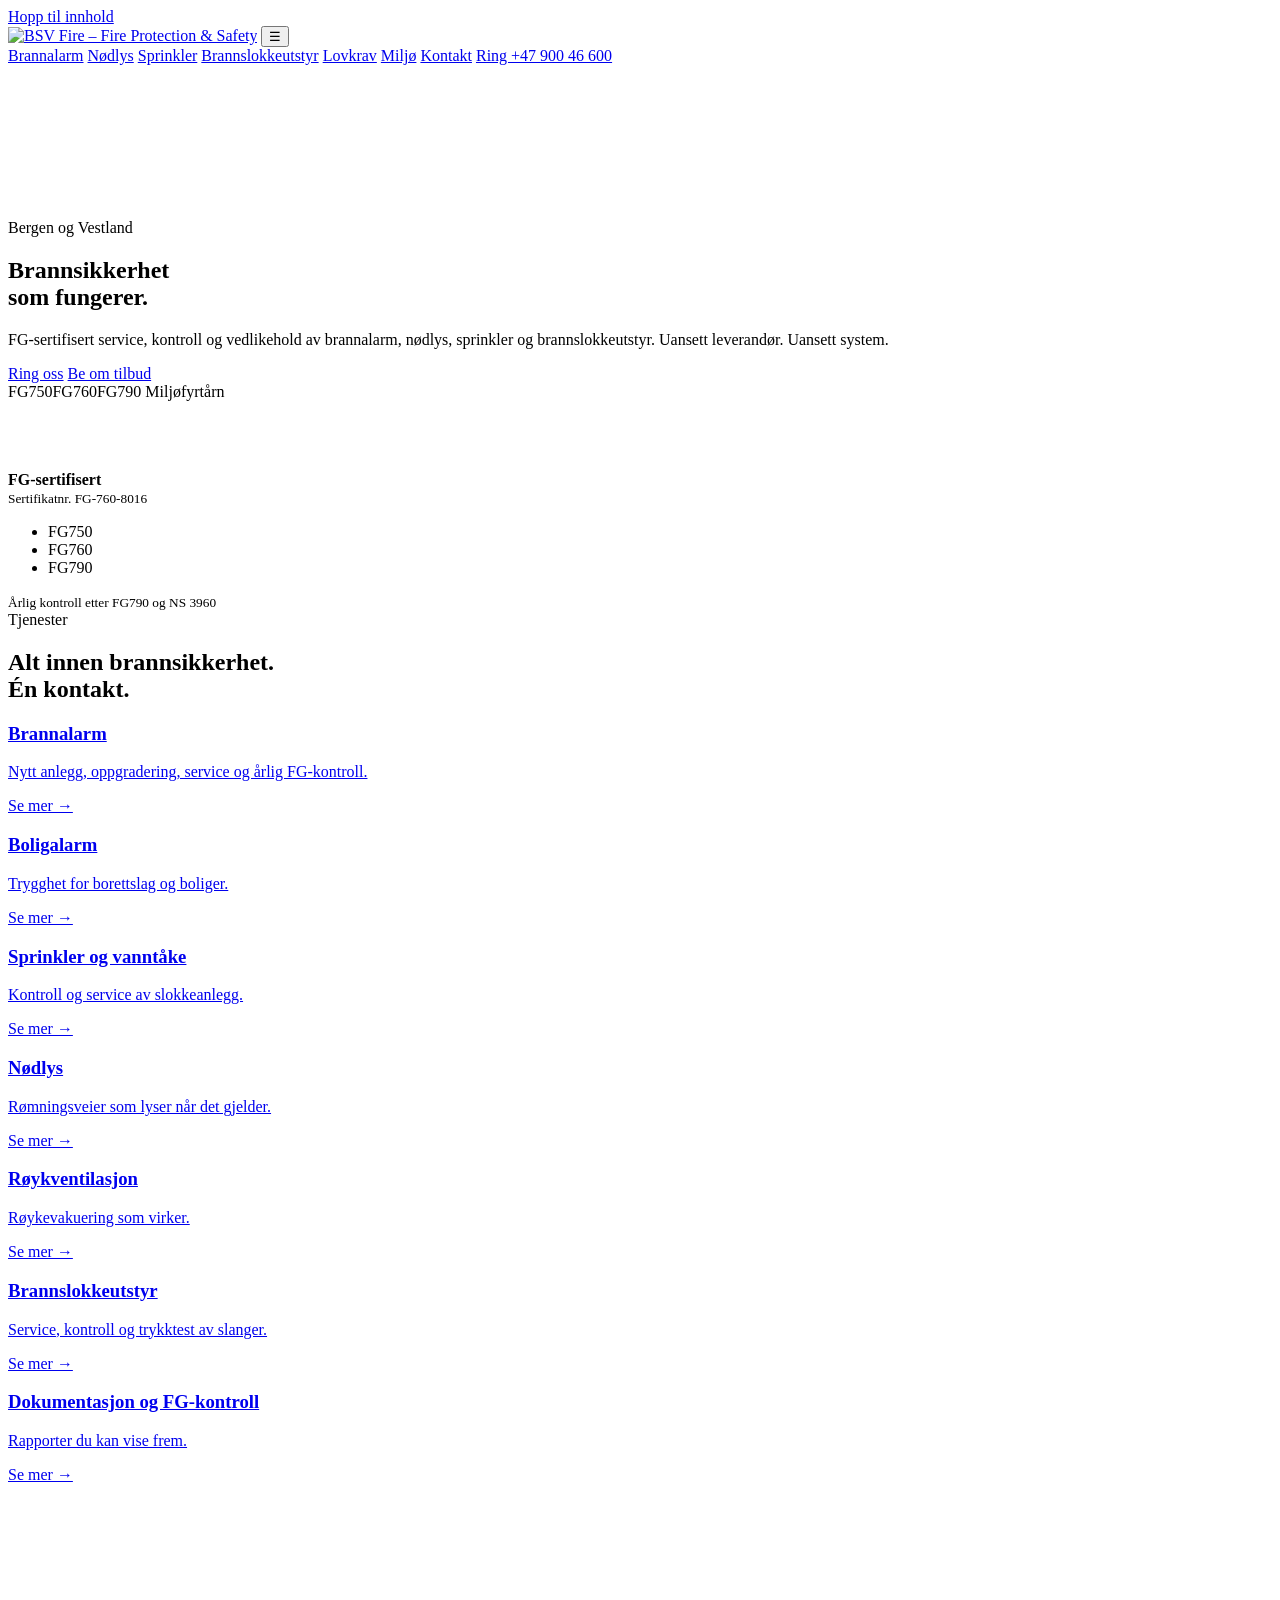
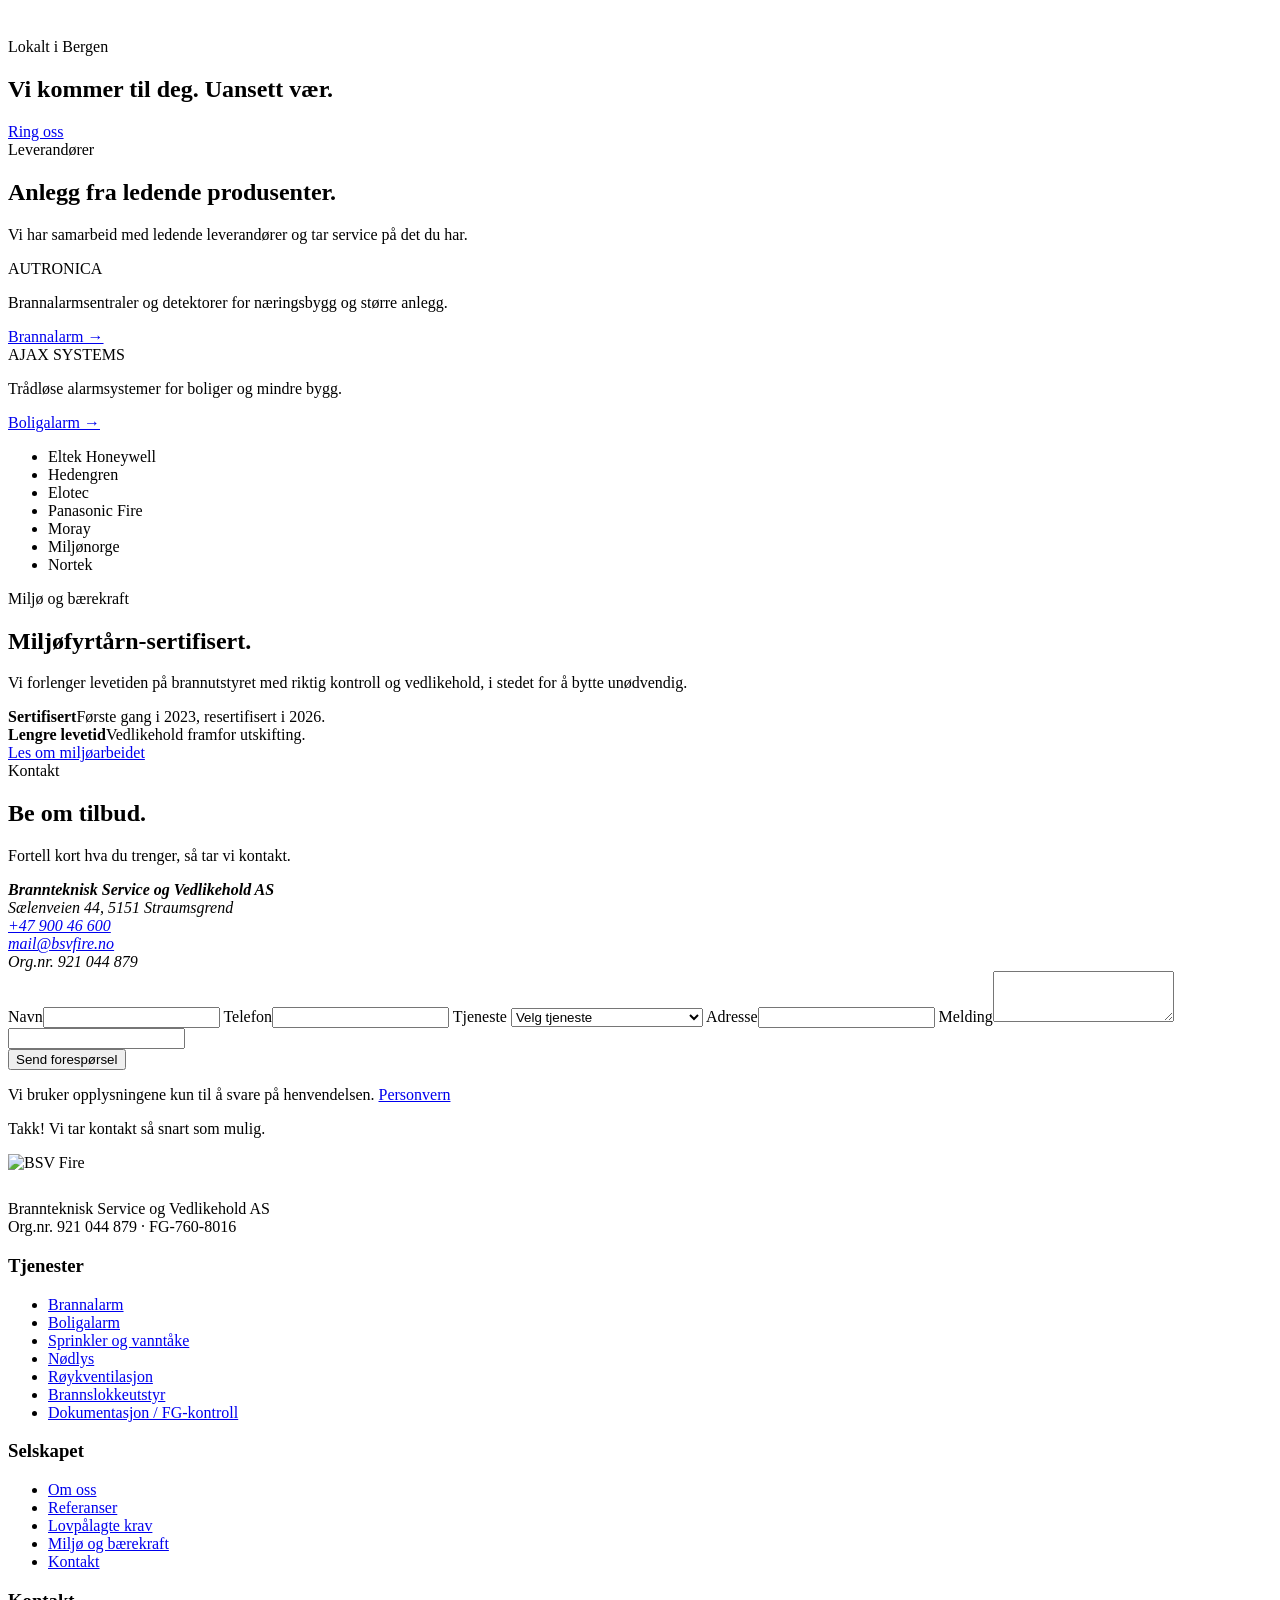
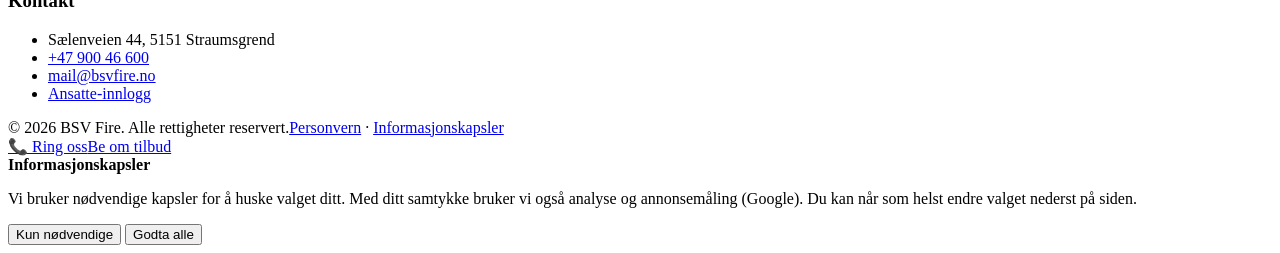
==== site/index.html @ 42c92302 "Legg inn ny nettside: forside, delt stil, skjema, samtykke og logo Co-Authored-By: Claude Sonnet 5.5" ====
<!doctype html>
<html lang="nb">
<head>
<meta charset="utf-8">
<meta name="viewport" content="width=device-width,initial-scale=1">
<title>Brannalarm, nødlys og FG-kontroll i Bergen og Vestland | BSV Fire</title>
<meta name="description" content="FG-sertifisert brannteknisk service i Bergen og Vestland: brannalarm, sprinkler, nødlys, røykventilasjon og brannslokkeutstyr. Miljøfyrtårn-sertifisert. Ring +47 900 46 600.">
<link rel="canonical" href="https://www.bsvfire.no/">
<meta name="theme-color" content="#0d1114">
<meta property="og:type" content="website">
<meta property="og:locale" content="nb_NO">
<meta property="og:site_name" content="BSV Fire">
<meta property="og:title" content="BSV Fire – brannsikkerhet i Bergen og Vestland">
<meta property="og:description" content="FG-sertifisert service og kontroll av brannalarm, nødlys, sprinkler og brannslokkeutstyr.">
<meta property="og:url" content="https://www.bsvfire.no/">
<meta property="og:image" content="https://www.bsvfire.no/assets/img/og-bsv-fire.jpg">
<meta property="og:image:width" content="1200"><meta property="og:image:height" content="630">
<meta name="twitter:card" content="summary_large_image">
<link rel="icon" href="/assets/img/favicon-32.png" sizes="32x32">
<link rel="apple-touch-icon" href="/assets/img/apple-touch-icon.png">
<link rel="stylesheet" href="/assets/css/style.css">
<script type="application/ld+json">
{"@context":"https://schema.org","@type":"LocalBusiness","@id":"https://www.bsvfire.no/#org",
"name":"Brannteknisk Service og Vedlikehold AS","alternateName":"BSV Fire",
"url":"https://www.bsvfire.no/","logo":"https://www.bsvfire.no/assets/img/logo.png",
"image":"https://www.bsvfire.no/assets/img/og-bsv-fire.jpg",
"telephone":"+47 900 46 600","email":"mail@bsvfire.no","foundingDate":"2018","vatID":"NO921044879",
"description":"FG-sertifisert brannteknisk service og vedlikehold i Bergen og Vestland.",
"address":{"@type":"PostalAddress","streetAddress":"Sælenveien 44","postalCode":"5151","addressLocality":"Straumsgrend","addressCountry":"NO"},
"areaServed":[{"@type":"City","name":"Bergen"},{"@type":"AdministrativeArea","name":"Vestland"}],
"hasCredential":[{"@type":"EducationalOccupationalCredential","name":"FG750"},{"@type":"EducationalOccupationalCredential","name":"FG760"},{"@type":"EducationalOccupationalCredential","name":"FG790"}]}
</script>
</head>
<body>
<a class="skip" href="#innhold">Hopp til innhold</a>

<header class="site-header">
  <div class="wrap">
    <a class="logo" href="/" aria-label="BSV Fire – forside"><img src="/assets/img/logo-hvit.png" alt="BSV Fire – Fire Protection &amp; Safety" width="114" height="46"></a>
    <button class="menu-btn" aria-label="Meny" aria-expanded="false">☰</button>
    <nav class="nav" aria-label="Hovedmeny">
      <a href="/brannalarm/">Brannalarm</a>
      <a href="/nodlys/">Nødlys</a>
      <a href="/sprinkler-vanntaake/">Sprinkler</a>
      <a href="/brannslokkeutstyr/">Brannslokkeutstyr</a>
      <a href="/lovpalagte-krav/">Lovkrav</a>
      <a href="/miljo-og-barekraft/">Miljø</a>
      <a href="/kontakt/">Kontakt</a>
      <a class="btn btn-primary" href="tel:+4790046600">Ring +47 900 46 600</a>
    </nav>
  </div>
</header>

<main id="innhold">

<!-- HERO -->
<section class="hero" style="padding-bottom:70px">
  <div class="hero-media" aria-hidden="true">
    <!-- Legg hero-filmen i /assets/video/. Se HIGGSFIELD-PROMPTER.md -->
    <video data-autoplay autoplay muted loop playsinline preload="metadata" poster="/assets/img/hero-poster.jpg">
      <source src="/assets/video/hero.mp4" type="video/mp4">
    </video>
  </div>
  <div class="wrap">
    <span class="eyebrow">Bergen og Vestland</span>
    <h1>Brannsikkerhet<br><span>som fungerer.</span></h1>
    <p>FG-sertifisert service, kontroll og vedlikehold av brannalarm, nødlys, sprinkler og brannslokkeutstyr. Uansett leverandør. Uansett system.</p>
    <div class="btn-row">
      <a class="btn btn-primary" href="tel:+4790046600">Ring oss</a>
      <a class="btn btn-ghost" href="#tilbud">Be om tilbud</a>
    </div>
    <div class="hero-badges">
      <span class="badge">FG750</span><span class="badge">FG760</span><span class="badge">FG790</span>
      <span class="badge green">Miljøfyrtårn</span>
    </div>
  </div>
</section>

<!-- FG -->
<div class="cert">
  <div class="wrap">
    <div><strong>FG-sertifisert</strong><br><small>Sertifikatnr. FG-760-8016</small></div>
    <ul><li>FG750</li><li>FG760</li><li>FG790</li></ul>
    <small>Årlig kontroll etter FG790 og NS 3960</small>
  </div>
</div>

<!-- TJENESTER -->
<section id="tjenester">
  <div class="wrap">
    <span class="eyebrow">Tjenester</span>
    <h2 class="reveal">Alt innen brannsikkerhet.<br>Én kontakt.</h2>
    <div class="tiles">
      <a class="tile wide reveal" href="/brannalarm/">
        <img src="/assets/img/tjeneste-brannalarm.jpg" alt="Servicetekniker kontrollerer brannalarmsentral i et næringsbygg i Bergen" loading="lazy" onerror="this.remove()">
        <div><h3>Brannalarm</h3><p>Nytt anlegg, oppgradering, service og årlig FG-kontroll.</p><span class="more">Se mer →</span></div>
      </a>
      <a class="tile reveal" href="/boligalarm/">
        <img src="/assets/img/tjeneste-boligalarm.jpg" alt="Trådløs boligalarm montert i en bolig i Bergen" loading="lazy" onerror="this.remove()">
        <div><h3>Boligalarm</h3><p>Trygghet for borettslag og boliger.</p><span class="more">Se mer →</span></div>
      </a>
      <a class="tile reveal" href="/sprinkler-vanntaake/">
        <img src="/assets/img/tjeneste-sprinkler.jpg" alt="Sprinklerhoder i taket i et moderne bygg" loading="lazy" onerror="this.remove()">
        <div><h3>Sprinkler og vanntåke</h3><p>Kontroll og service av slokkeanlegg.</p><span class="more">Se mer →</span></div>
      </a>
      <a class="tile reveal" href="/nodlys/">
        <img src="/assets/img/tjeneste-nodlys.jpg" alt="Nødlys lyser opp en rømningsvei" loading="lazy" onerror="this.remove()">
        <div><h3>Nødlys</h3><p>Rømningsveier som lyser når det gjelder.</p><span class="more">Se mer →</span></div>
      </a>
      <a class="tile reveal" href="/roykventilasjon/">
        <img src="/assets/img/tjeneste-roykventilasjon.jpg" alt="Røykventilasjon i trapperom i et moderne bygg" loading="lazy" onerror="this.remove()">
        <div><h3>Røykventilasjon</h3><p>Røykevakuering som virker.</p><span class="more">Se mer →</span></div>
      </a>
      <a class="tile reveal" href="/brannslokkeutstyr/">
        <img src="/assets/img/tjeneste-brannslokkeutstyr.jpg" alt="Kontroll av brannslokkeutstyr og brannslanger" loading="lazy" onerror="this.remove()">
        <div><h3>Brannslokkeutstyr</h3><p>Service, kontroll og trykktest av slanger.</p><span class="more">Se mer →</span></div>
      </a>
      <a class="tile reveal" href="/dokumentasjon-fg-kontroll/">
        <img src="/assets/img/tjeneste-dokumentasjon.jpg" alt="Tekniker fyller ut kontrollrapport i et bygg" loading="lazy" onerror="this.remove()">
        <div><h3>Dokumentasjon og FG-kontroll</h3><p>Rapporter du kan vise frem.</p><span class="more">Se mer →</span></div>
      </a>
    </div>
  </div>
</section>

<!-- FILM -->
<section class="film" aria-label="Film: servicebil i Bergen">
  <video data-autoplay muted loop playsinline preload="none" poster="/assets/img/film-servicebil-poster.jpg" aria-hidden="true">
    <source src="/assets/video/servicebil-bergen.mp4" type="video/mp4">
  </video>
  <div class="wrap">
    <span class="eyebrow">Lokalt i Bergen</span>
    <h2>Vi kommer til deg. Uansett vær.</h2>
    <a class="btn btn-primary" href="tel:+4790046600">Ring oss</a>
  </div>
</section>

<!-- LEVERANDØRER -->
<section class="dark" id="leverandorer">
  <div class="wrap">
    <span class="eyebrow">Leverandører</span>
    <h2>Anlegg fra ledende produsenter.</h2>
    <p class="lead">Vi har samarbeid med ledende leverandører og tar service på det du har.</p>
    <div class="partners">
      <article class="partner reveal">
        <div class="mark"><!-- <img src="/assets/img/leverandor-autronica.svg" alt="Autronica"> --><span>AUTRONICA</span></div>
        <p>Brannalarmsentraler og detektorer for næringsbygg og større anlegg.</p>
        <a href="/brannalarm/">Brannalarm →</a>
      </article>
      <article class="partner reveal">
        <div class="mark"><!-- <img src="/assets/img/leverandor-ajax.svg" alt="Ajax Systems"> --><span>AJAX SYSTEMS</span></div>
        <p>Trådløse alarmsystemer for boliger og mindre bygg.</p>
        <a href="/boligalarm/">Boligalarm →</a>
      </article>
    </div>
    <ul class="partner-list" aria-label="Flere leverandører">
      <li>Eltek Honeywell</li><li>Hedengren</li><li>Elotec</li><li>Panasonic Fire</li><li>Moray</li><li>Miljønorge</li><li>Nortek</li>
    </ul>
  </div>
</section>

<!-- MILJØ -->
<section class="green-sec" id="miljo">
  <div class="wrap split">
    <div>
      <span class="eyebrow" style="color:var(--green)">Miljø og bærekraft</span>
      <h2>Miljøfyrtårn-sertifisert.</h2>
      <p class="lead">Vi forlenger levetiden på brannutstyret med riktig kontroll og vedlikehold, i stedet for å bytte unødvendig.</p>
      <div class="facts">
        <div class="fact"><b>Sertifisert</b>Første gang i 2023, resertifisert i 2026.</div>
        <div class="fact"><b>Lengre levetid</b>Vedlikehold framfor utskifting.</div>
      </div>
      <div class="btn-row"><a class="btn btn-dark" href="/miljo-og-barekraft/">Les om miljøarbeidet</a></div>
    </div>
    <div class="media">
      <img src="/assets/img/miljo-elbil.jpg" alt="Elektrisk servicebil med fjell og natur ved Bergen i bakgrunnen" loading="lazy" onerror="this.remove()">
    </div>
  </div>
</section>

<!-- KONTAKT / TILBUD -->
<section class="contact" id="tilbud">
  <div class="wrap contact-grid">
    <div>
      <span class="eyebrow">Kontakt</span>
      <h2>Be om tilbud.</h2>
      <p class="lead">Fortell kort hva du trenger, så tar vi kontakt.</p>
      <address>
        <strong>Brannteknisk Service og Vedlikehold AS</strong><br>
        Sælenveien 44, 5151 Straumsgrend<br>
        <a href="tel:+4790046600">+47 900 46 600</a><br>
        <a href="mailto:mail@bsvfire.no">mail@bsvfire.no</a><br>
        Org.nr. 921 044 879
      </address>
    </div>
    <form class="quote" novalidate>
      <label>Navn<input name="navn" required autocomplete="name"></label>
      <label>Telefon<input name="telefon" type="tel" required autocomplete="tel"></label>
      <label>Tjeneste
        <select name="tjeneste" required>
          <option value="">Velg tjeneste</option>
          <option>Brannalarm</option><option>Boligalarm</option><option>Sprinkler og vanntåke</option>
          <option>Nødlys</option><option>Røykventilasjon</option><option>Brannslokkeutstyr</option>
          <option>Dokumentasjon / FG-kontroll</option><option>Annet</option>
        </select>
      </label>
      <label>Adresse<input name="adresse" autocomplete="street-address"></label>
      <label>Melding<textarea name="melding" rows="3"></textarea></label>
      <div class="hp" aria-hidden="true"><input name="website" tabindex="-1" autocomplete="off"></div>
      <button class="btn btn-primary" type="submit">Send forespørsel</button>
      <p class="form-note">Vi bruker opplysningene kun til å svare på henvendelsen. <a href="/personvern/">Personvern</a></p>
      <p class="form-ok" role="status">Takk! Vi tar kontakt så snart som mulig.</p>
    </form>
  </div>
</section>
</main>

<footer>
  <div class="wrap">
    <div class="foot">
      <div><img src="/assets/img/logo-hvit.png" alt="BSV Fire" width="114" height="46" style="height:46px;width:auto;margin-bottom:12px"><p>Brannteknisk Service og Vedlikehold AS<br>Org.nr. 921 044 879 · FG-760-8016</p></div>
      <div><h3>Tjenester</h3><ul>
        <li><a href="/brannalarm/">Brannalarm</a></li><li><a href="/boligalarm/">Boligalarm</a></li><li><a href="/sprinkler-vanntaake/">Sprinkler og vanntåke</a></li>
        <li><a href="/nodlys/">Nødlys</a></li><li><a href="/roykventilasjon/">Røykventilasjon</a></li><li><a href="/brannslokkeutstyr/">Brannslokkeutstyr</a></li><li><a href="/dokumentasjon-fg-kontroll/">Dokumentasjon / FG-kontroll</a></li></ul></div>
      <div><h3>Selskapet</h3><ul>
        <li><a href="/om-oss/">Om oss</a></li><li><a href="/referanser/">Referanser</a></li><li><a href="/lovpalagte-krav/">Lovpålagte krav</a></li><li><a href="/miljo-og-barekraft/">Miljø og bærekraft</a></li><li><a href="/kontakt/">Kontakt</a></li></ul></div>
      <div><h3>Kontakt</h3><ul>
        <li>Sælenveien 44, 5151 Straumsgrend</li><li><a href="tel:+4790046600">+47 900 46 600</a></li><li><a href="mailto:mail@bsvfire.no">mail@bsvfire.no</a></li>
        <li><a href="https://app.firectrl.io/" rel="noopener">Ansatte-innlogg</a></li></ul></div>
    </div>
    <div class="legal"><span>© 2026 BSV Fire. Alle rettigheter reservert.</span><span><a href="/personvern/">Personvern</a> · <a href="#" data-cookie-settings>Informasjonskapsler</a></span></div>
  </div>
</footer>

<div class="callbar"><a class="call" href="tel:+4790046600">📞 Ring oss</a><a class="quote-btn" href="#tilbud">Be om tilbud</a></div>

<div class="cookie" id="cookie" role="dialog" aria-label="Informasjonskapsler">
  <strong>Informasjonskapsler</strong>
  <p>Vi bruker nødvendige kapsler for å huske valget ditt. Med ditt samtykke bruker vi også analyse og annonsemåling (Google). Du kan når som helst endre valget nederst på siden.</p>
  <button class="btn btn-outline" data-consent="necessary">Kun nødvendige</button>
  <button class="btn btn-primary" data-consent="all">Godta alle</button>
</div>

<script src="/assets/js/main.js" defer></script>
</body>
</html>
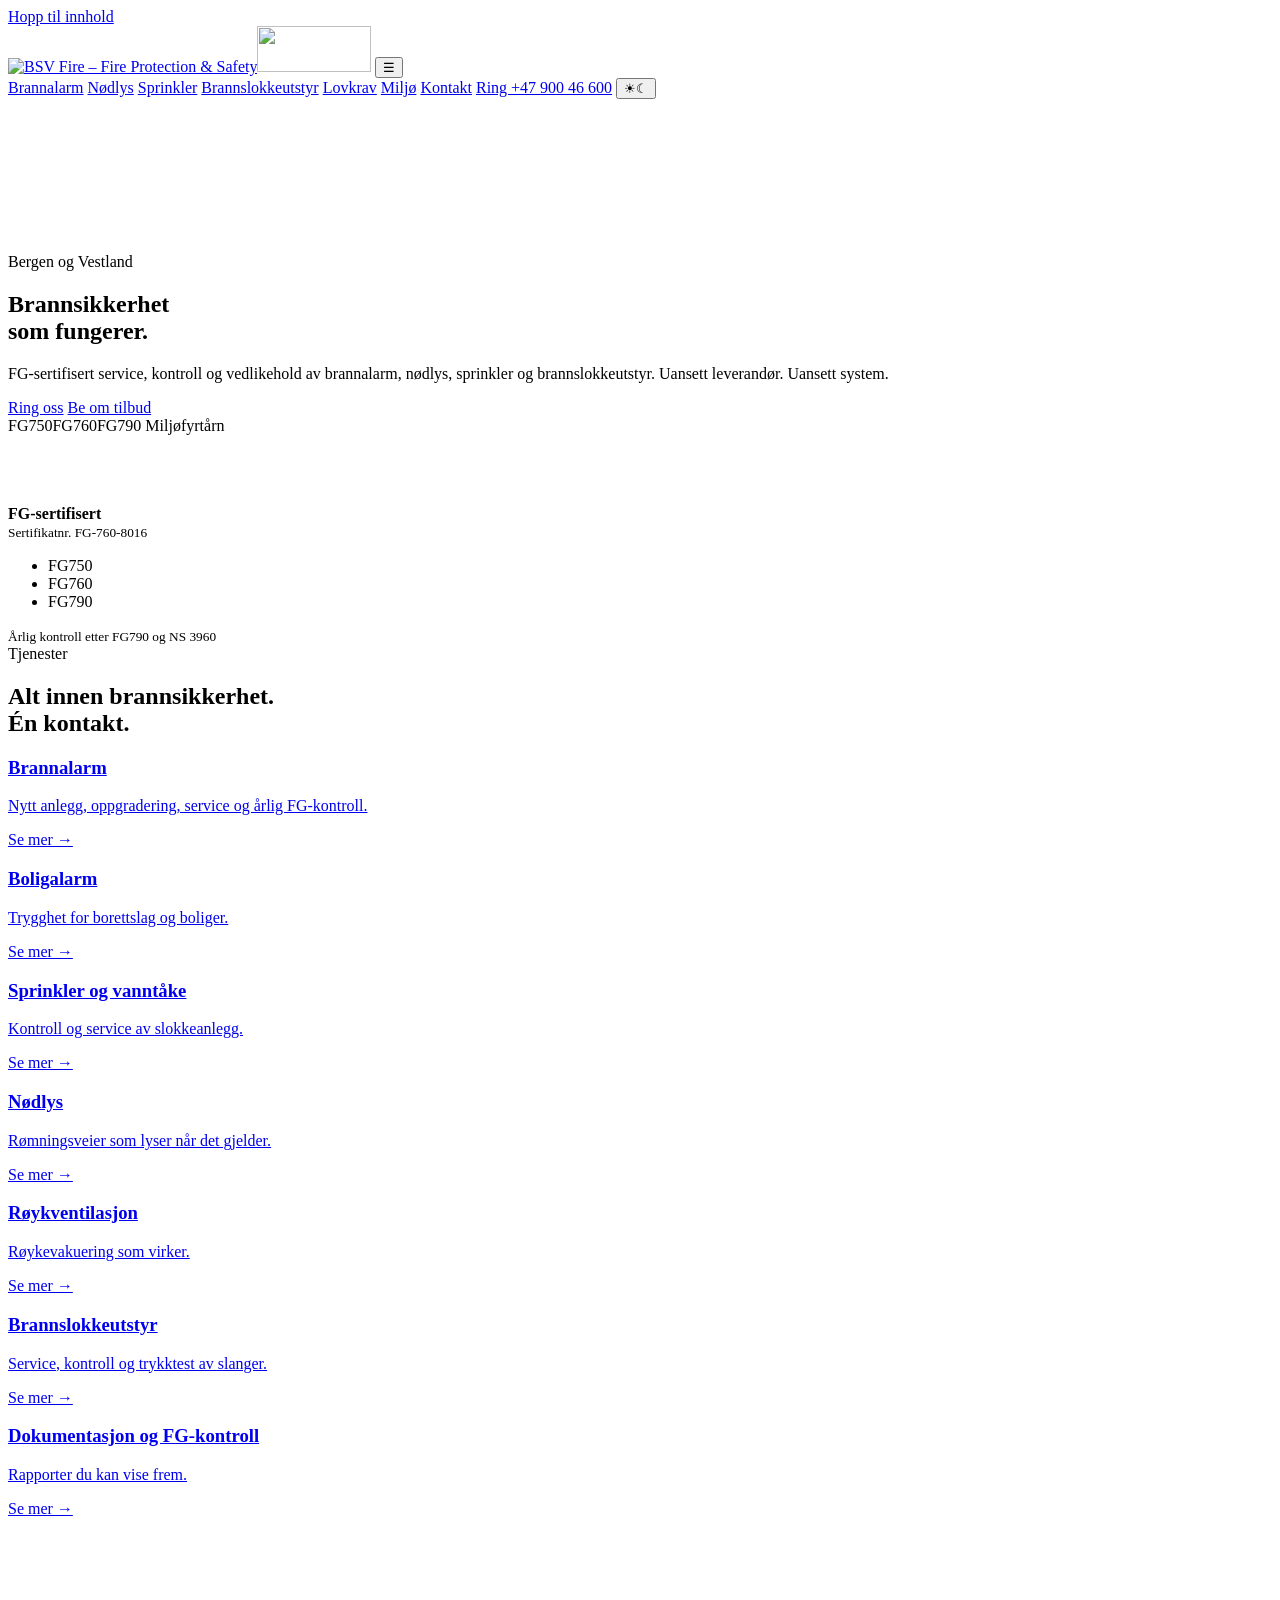
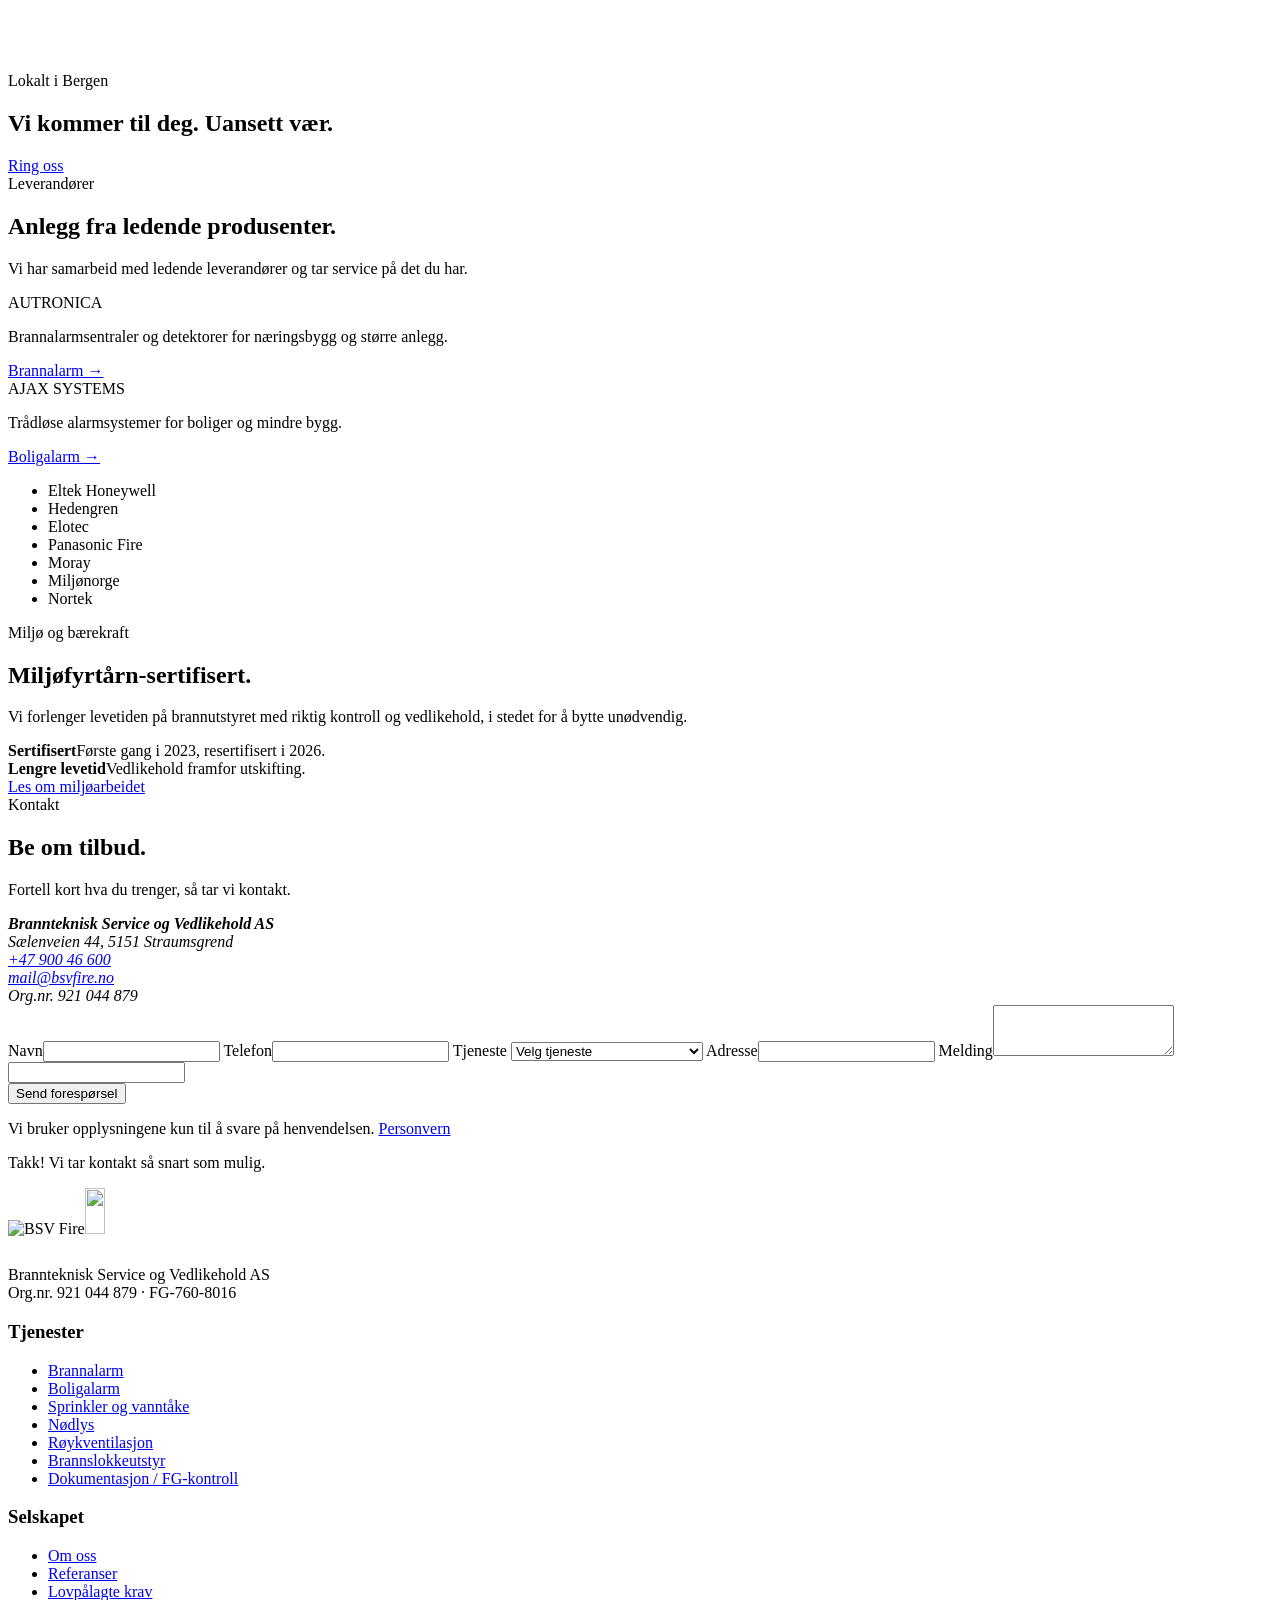
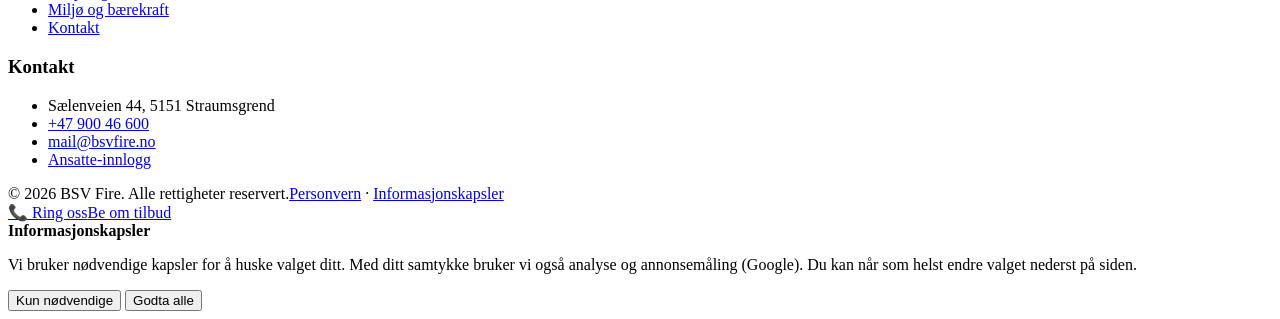
==== commit 4be3ed8c: "Legg til lys/mørk modus med bryter og rett opp flisrutenett Co-Authored-By: Claude Sonnet 5.5 <norep" ====
--- a/site/index.html
+++ b/site/index.html
@@ -18,6 +18,7 @@
 <meta name="twitter:card" content="summary_large_image">
 <link rel="icon" href="/assets/img/favicon-32.png" sizes="32x32">
 <link rel="apple-touch-icon" href="/assets/img/apple-touch-icon.png">
+<script>try{var t=localStorage.getItem("bsv_theme");if(t)document.documentElement.setAttribute("data-theme",t)}catch(e){}</script>
 <link rel="stylesheet" href="/assets/css/style.css">
 <script type="application/ld+json">
 {"@context":"https://schema.org","@type":"LocalBusiness","@id":"https://www.bsvfire.no/#org",
@@ -36,7 +37,7 @@
 
 <header class="site-header">
   <div class="wrap">
-    <a class="logo" href="/" aria-label="BSV Fire – forside"><img src="/assets/img/logo-hvit.png" alt="BSV Fire – Fire Protection &amp; Safety" width="114" height="46"></a>
+    <a class="logo" href="/" aria-label="BSV Fire – forside"><img class="on-dark" src="/assets/img/logo-hvit.png" alt="BSV Fire – Fire Protection &amp; Safety" width="114" height="46"><img class="on-light" src="/assets/img/logo.png" alt="" width="114" height="46" aria-hidden="true"></a>
     <button class="menu-btn" aria-label="Meny" aria-expanded="false">☰</button>
     <nav class="nav" aria-label="Hovedmeny">
       <a href="/brannalarm/">Brannalarm</a>
@@ -47,6 +48,7 @@
       <a href="/miljo-og-barekraft/">Miljø</a>
       <a href="/kontakt/">Kontakt</a>
       <a class="btn btn-primary" href="tel:+4790046600">Ring +47 900 46 600</a>
+      <button class="theme-btn" type="button" aria-label="Bytt mellom lys og mørk modus"><span class="sun" aria-hidden="true">☀</span><span class="moon" aria-hidden="true">☾</span></button>
     </nav>
   </div>
 </header>
@@ -218,7 +220,7 @@
 <footer>
   <div class="wrap">
     <div class="foot">
-      <div><img src="/assets/img/logo-hvit.png" alt="BSV Fire" width="114" height="46" style="height:46px;width:auto;margin-bottom:12px"><p>Brannteknisk Service og Vedlikehold AS<br>Org.nr. 921 044 879 · FG-760-8016</p></div>
+      <div><img class="on-dark" src="/assets/img/logo-hvit.png" alt="BSV Fire" width="114" height="46" style="height:46px;width:auto;margin-bottom:12px"><img class="on-light" src="/assets/img/logo.png" alt="" aria-hidden="true" width="114" height="46" style="height:46px;width:auto;margin-bottom:12px"><p>Brannteknisk Service og Vedlikehold AS<br>Org.nr. 921 044 879 · FG-760-8016</p></div>
       <div><h3>Tjenester</h3><ul>
         <li><a href="/brannalarm/">Brannalarm</a></li><li><a href="/boligalarm/">Boligalarm</a></li><li><a href="/sprinkler-vanntaake/">Sprinkler og vanntåke</a></li>
         <li><a href="/nodlys/">Nødlys</a></li><li><a href="/roykventilasjon/">Røykventilasjon</a></li><li><a href="/brannslokkeutstyr/">Brannslokkeutstyr</a></li><li><a href="/dokumentasjon-fg-kontroll/">Dokumentasjon / FG-kontroll</a></li></ul></div>
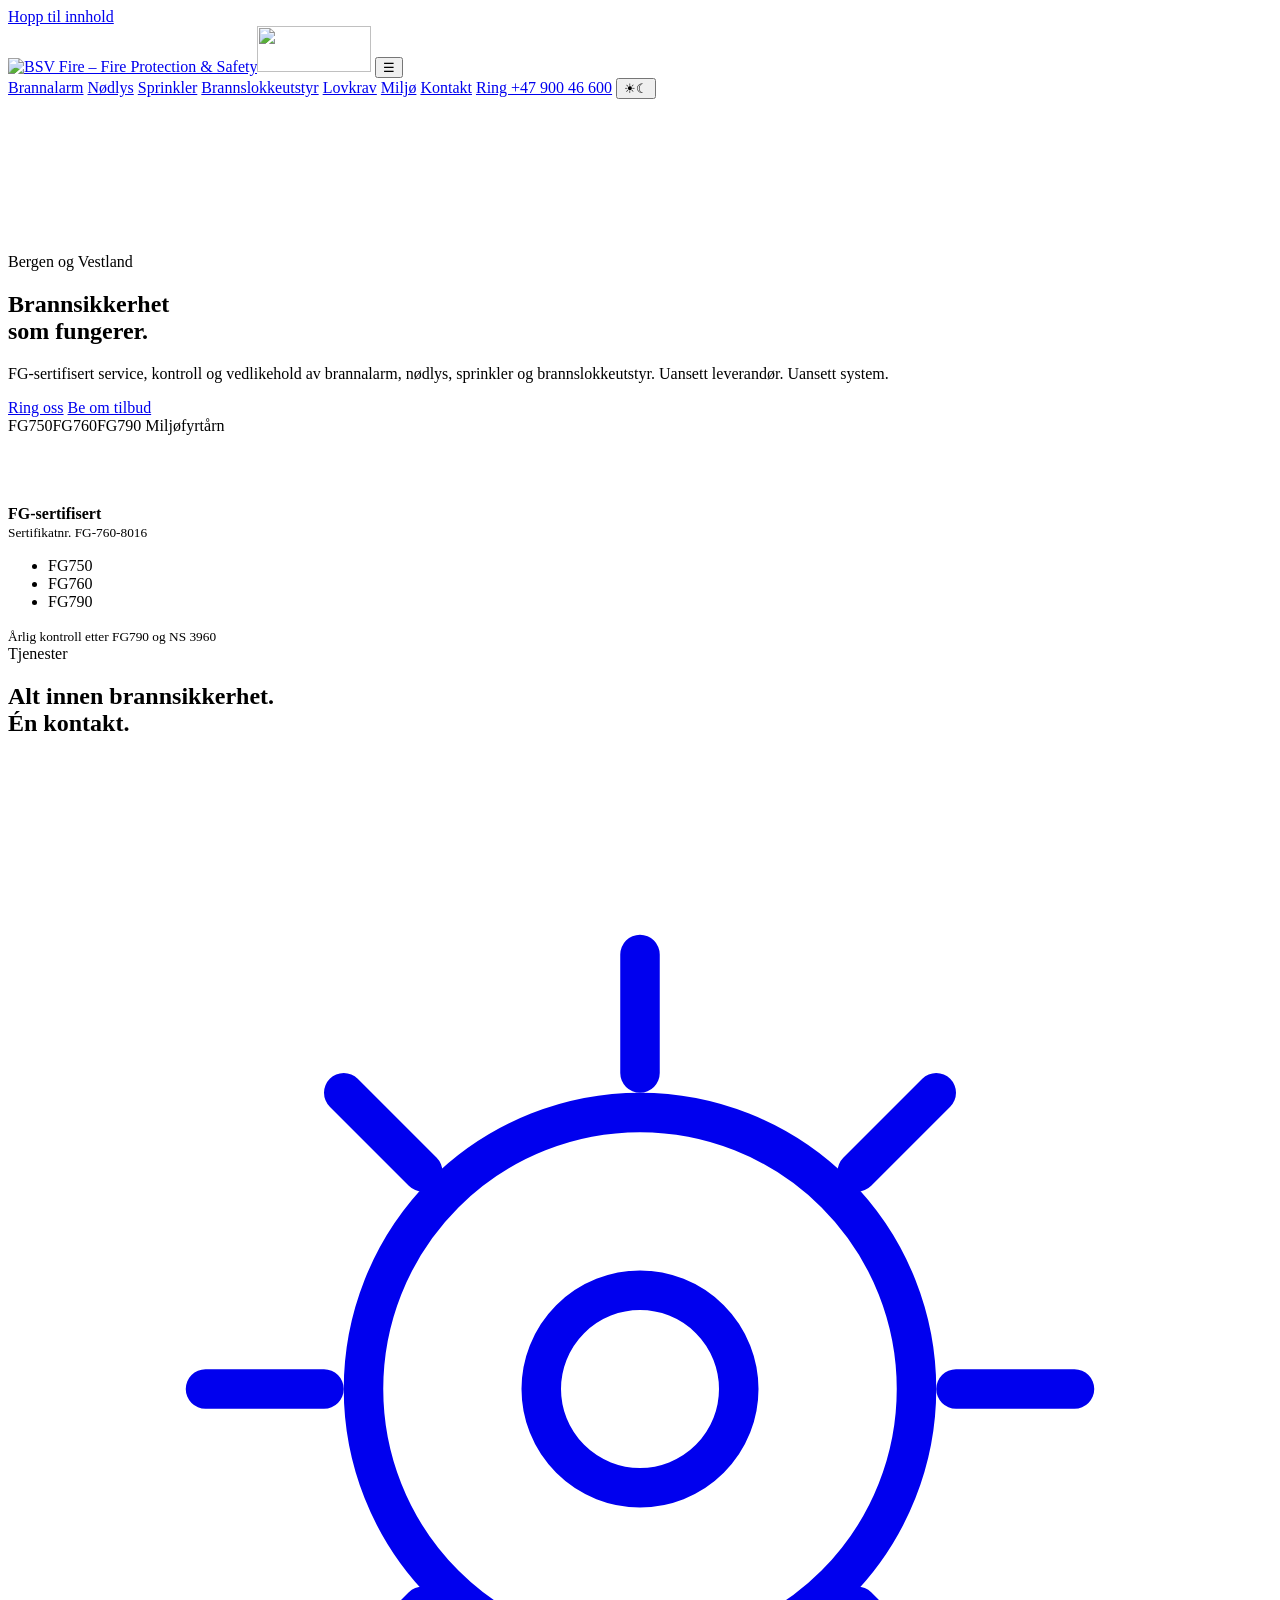
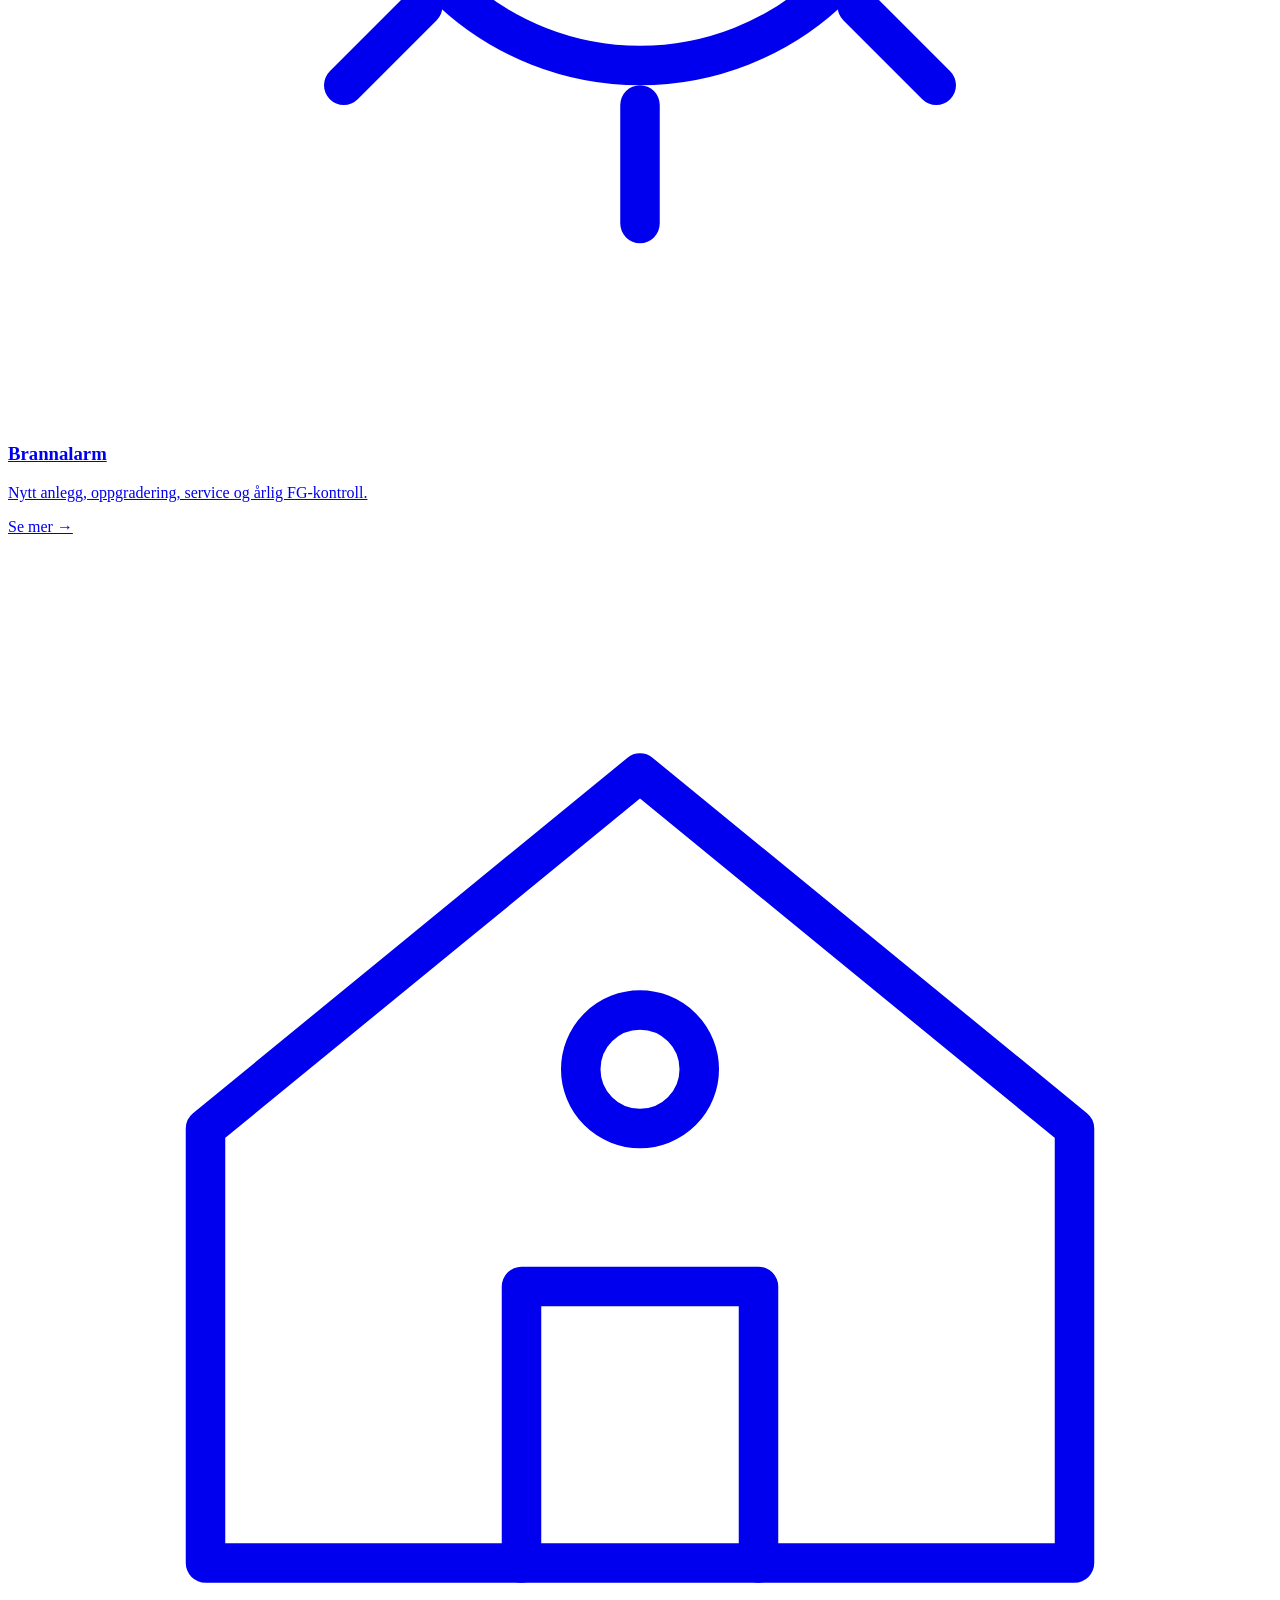
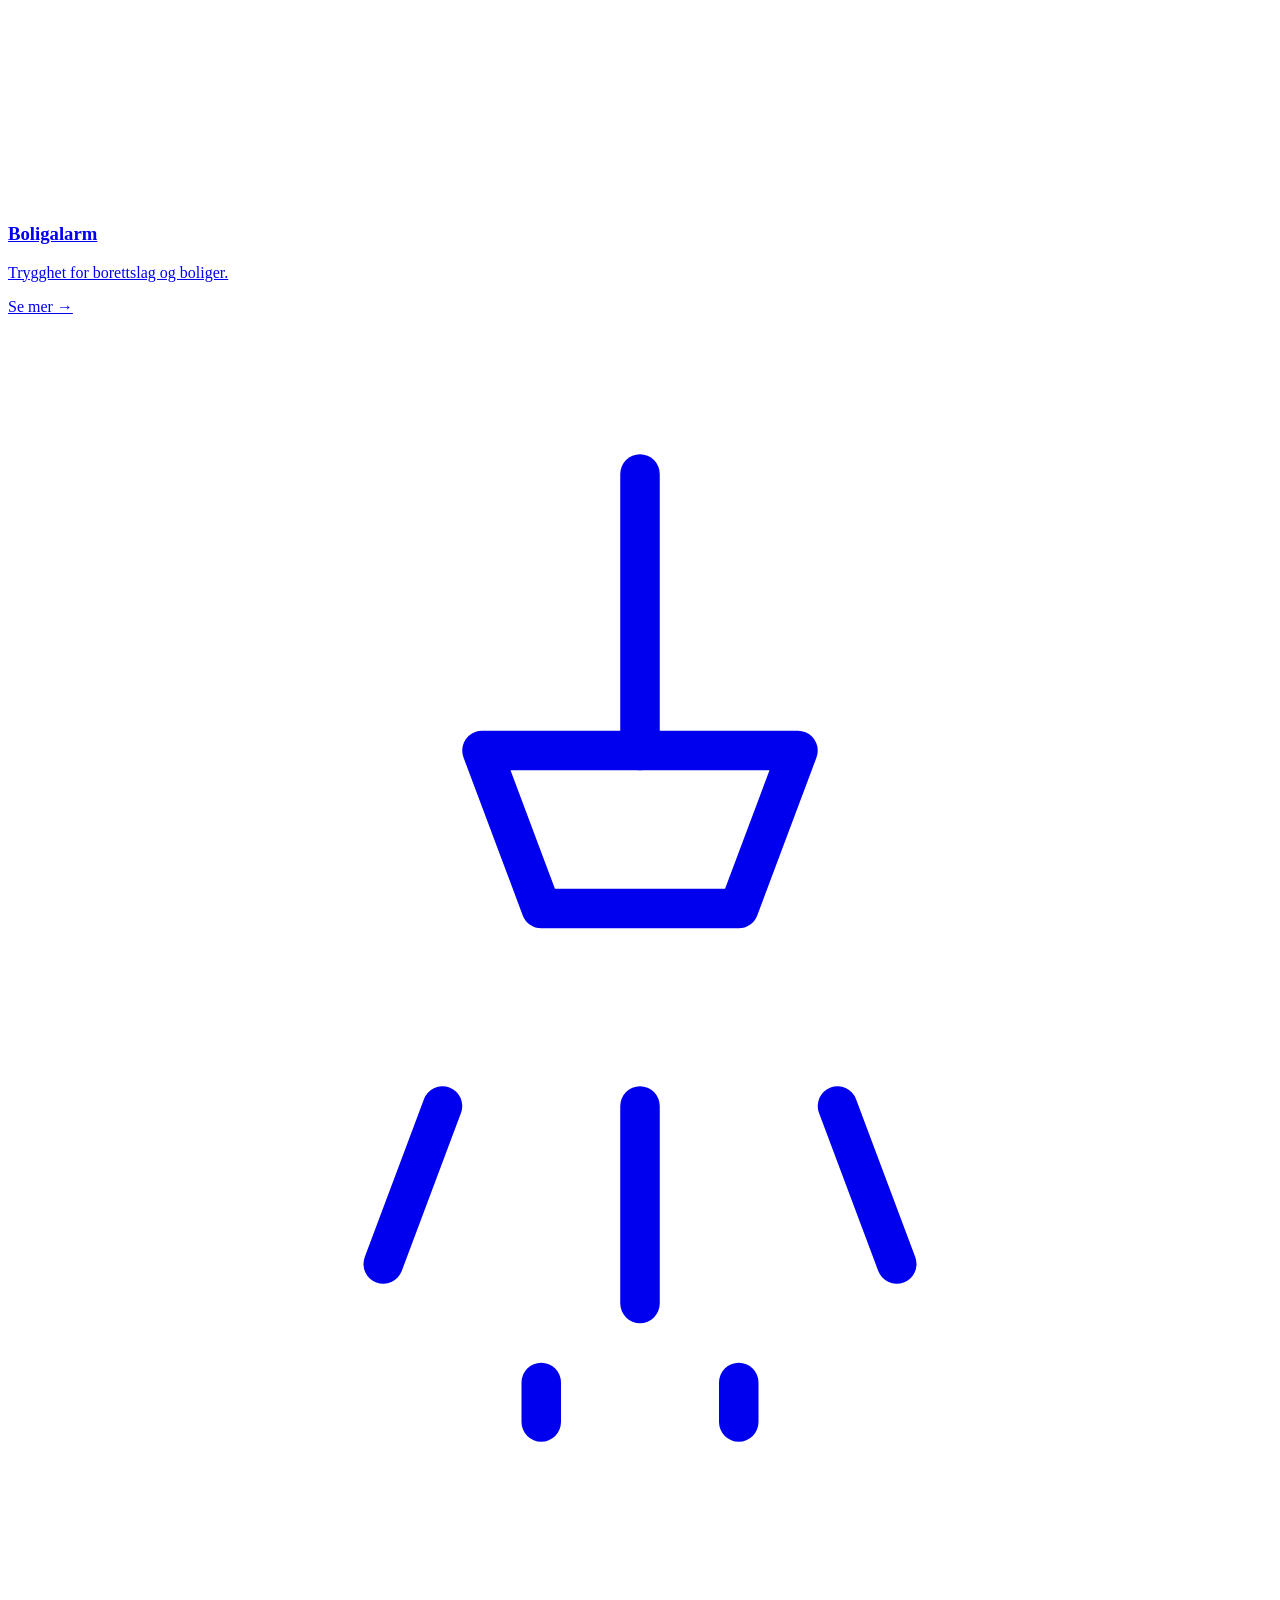
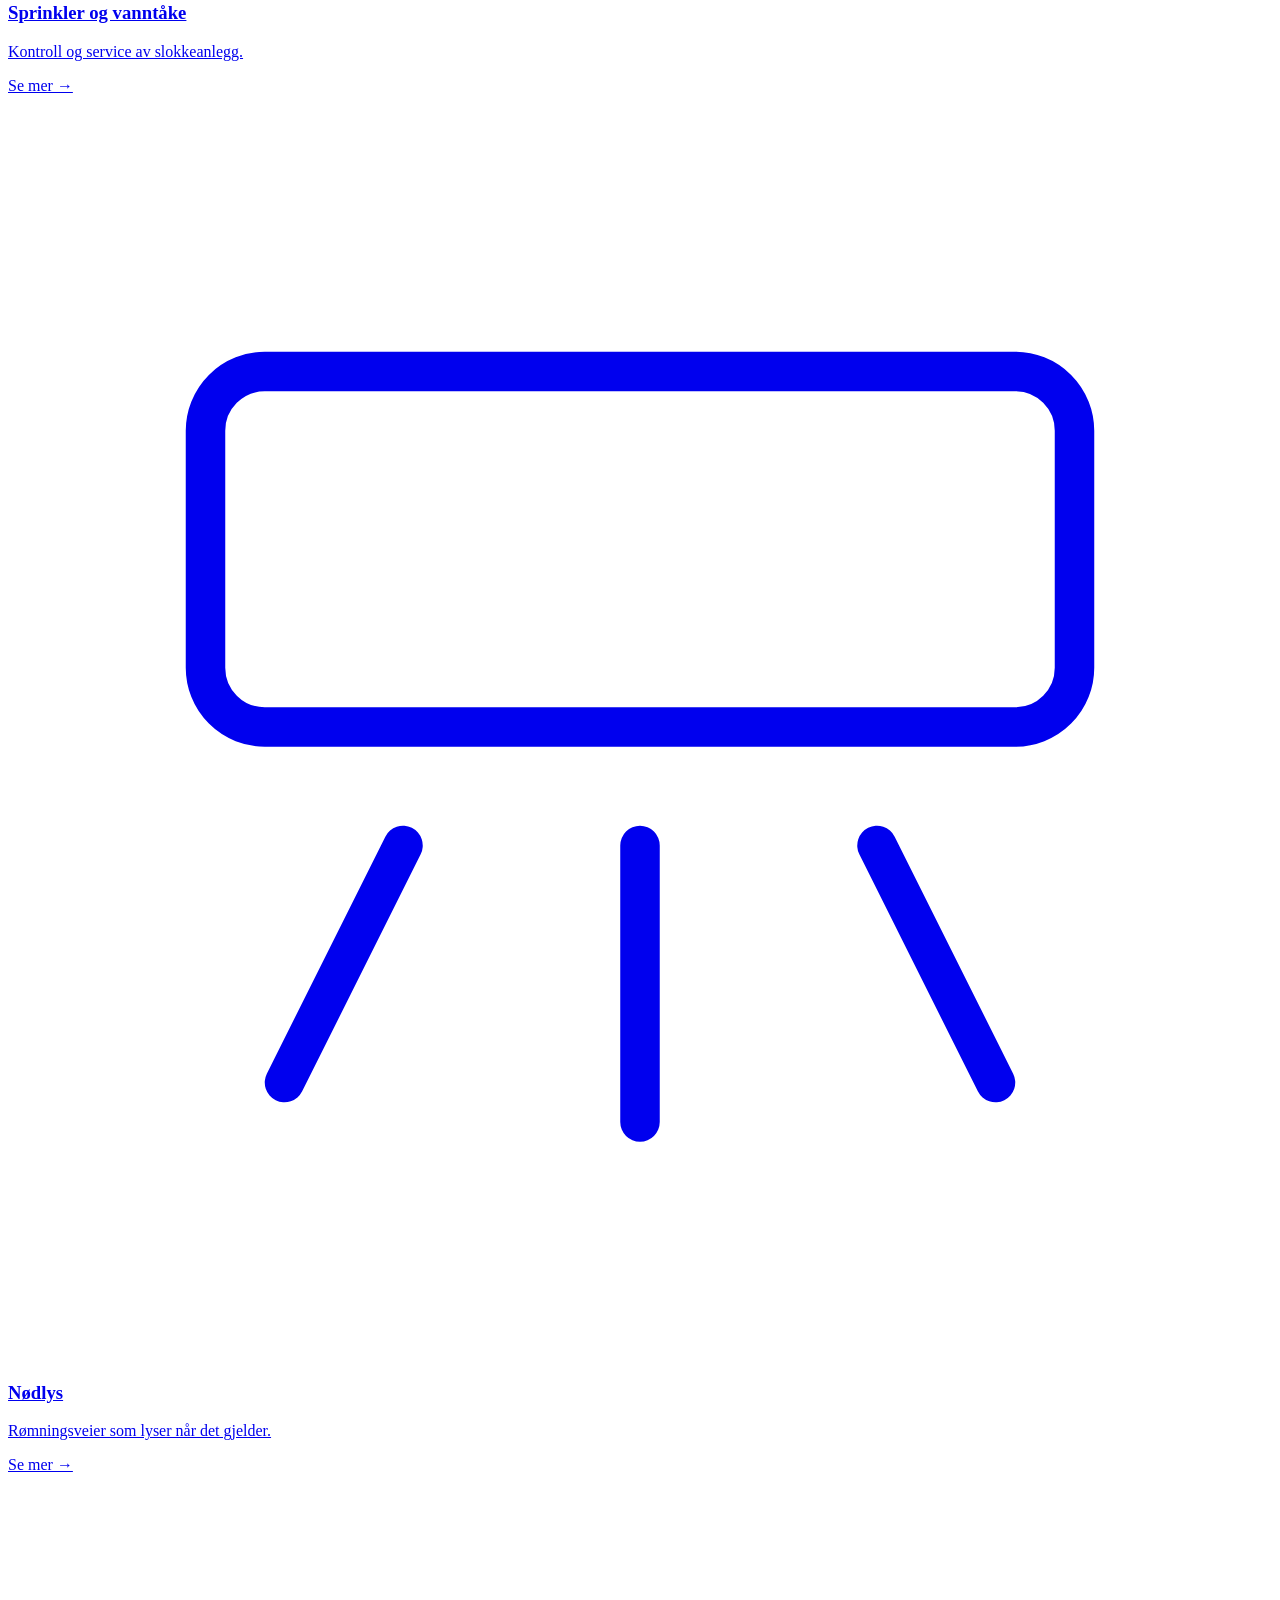
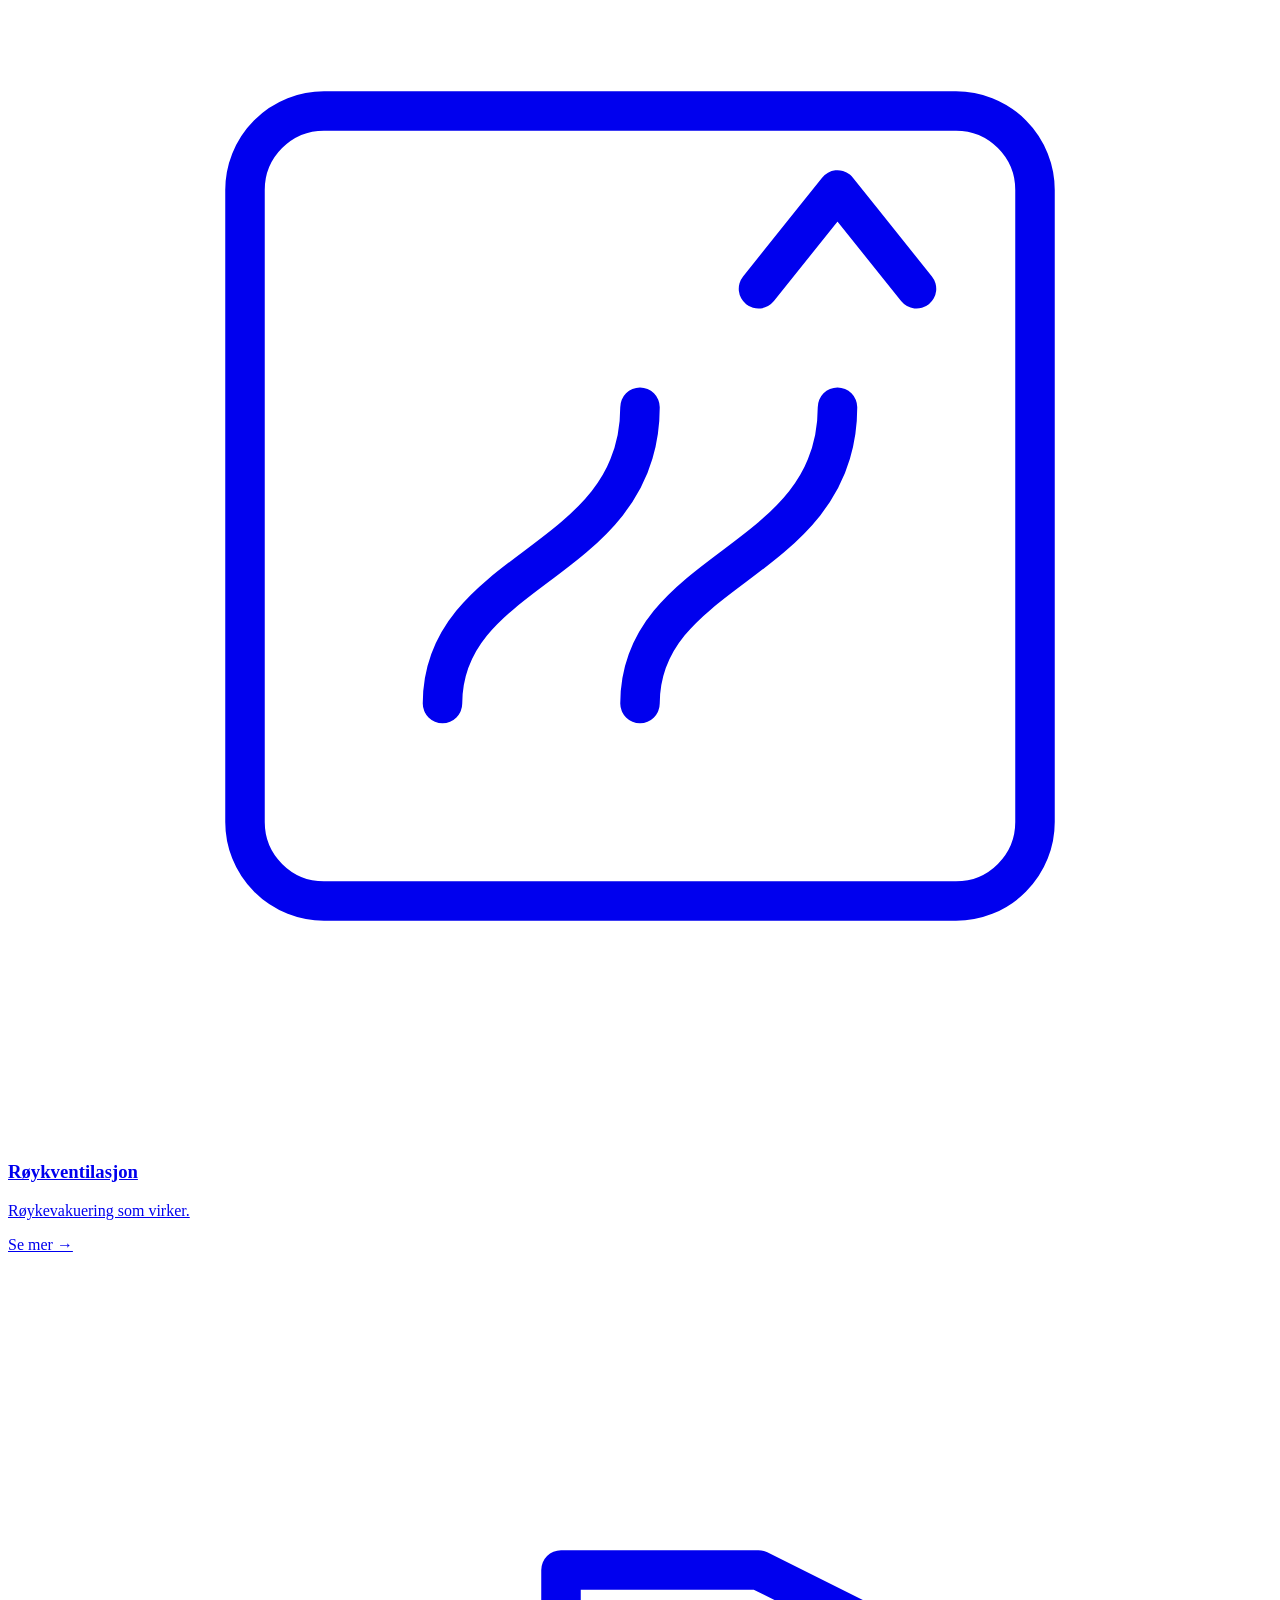
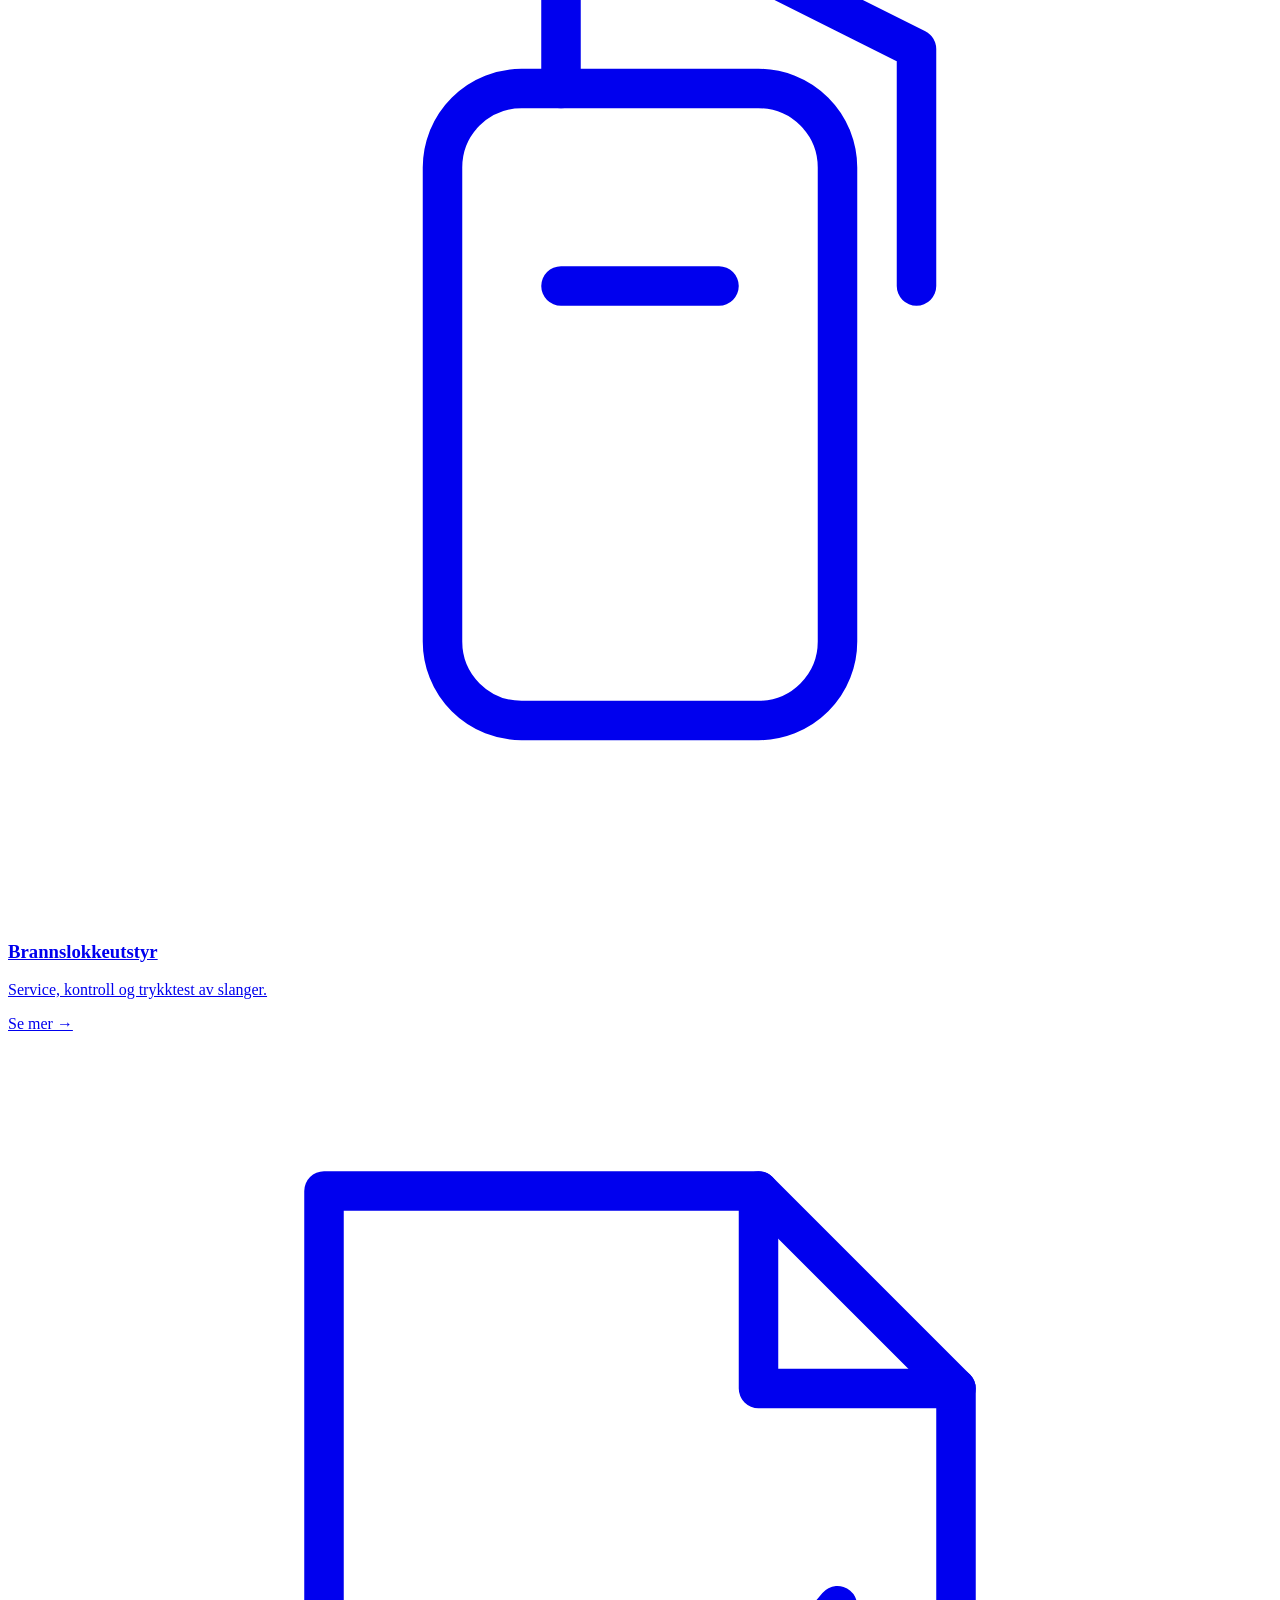
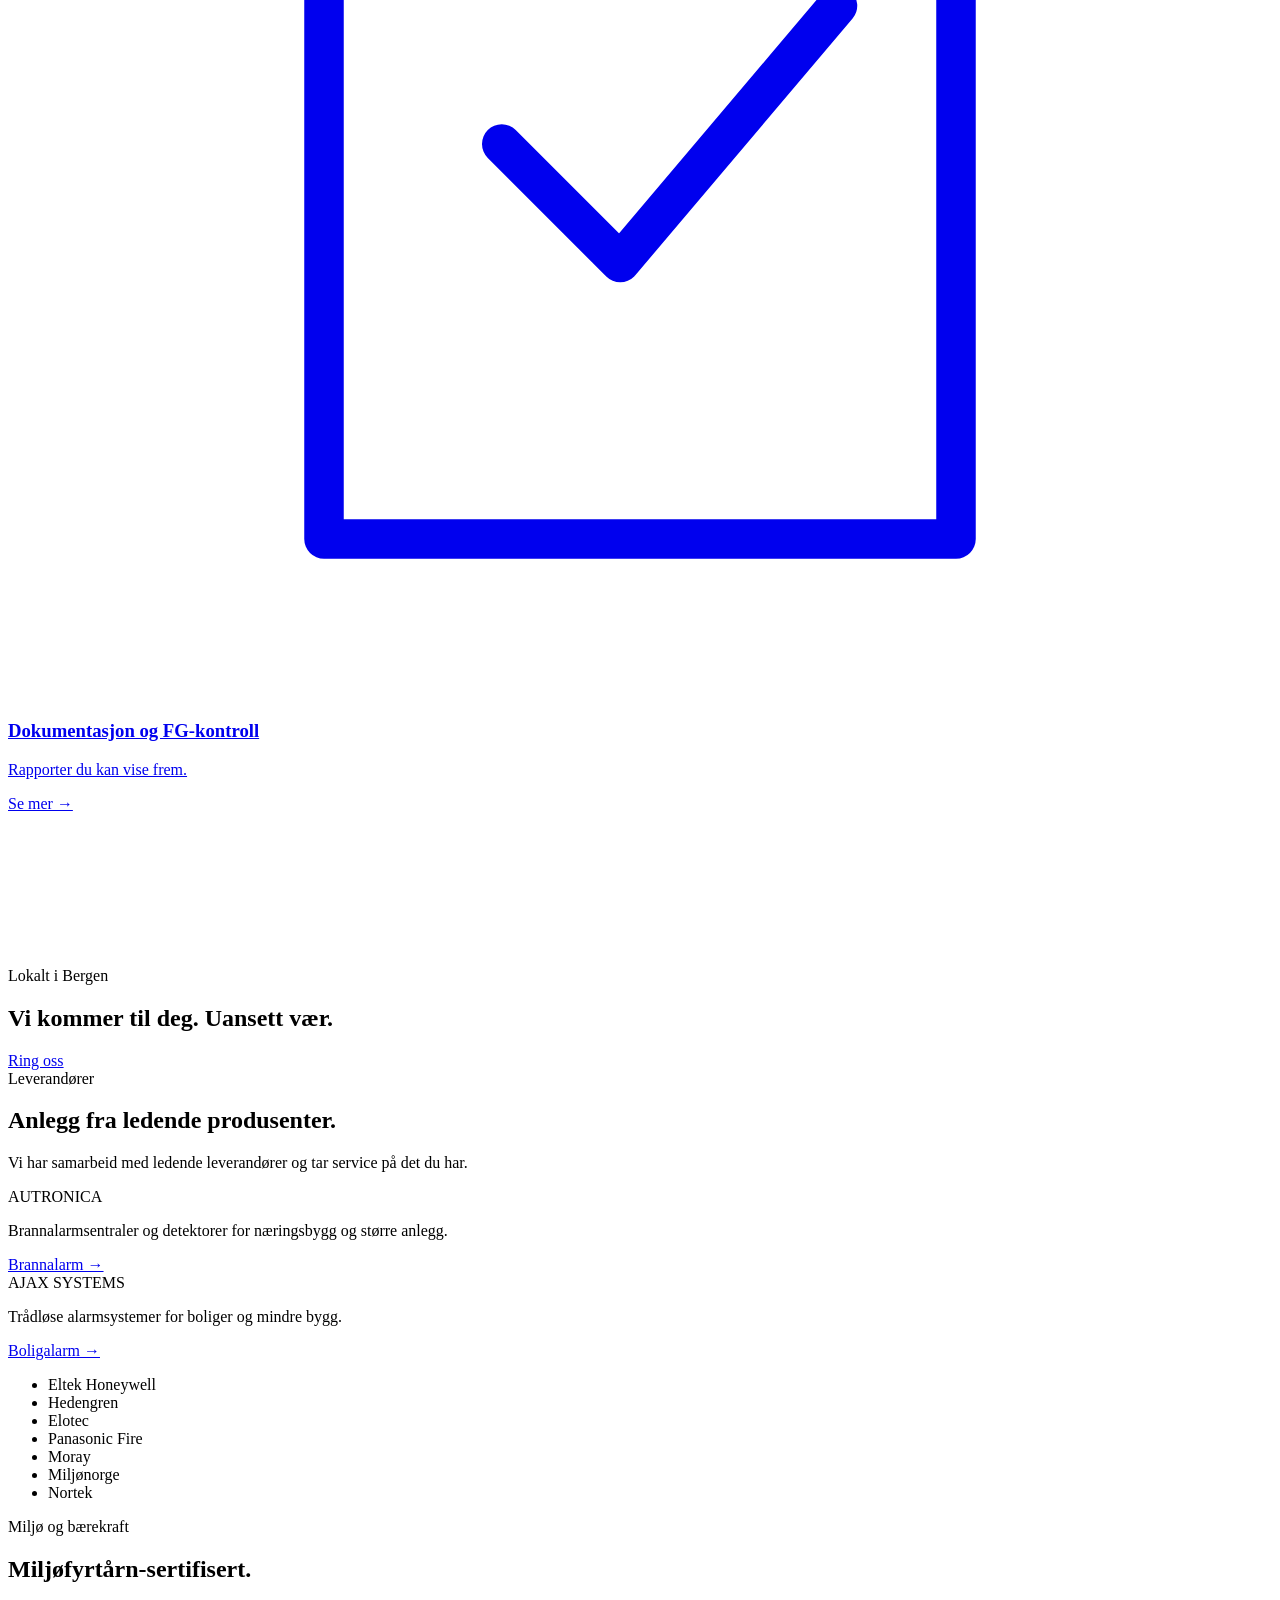
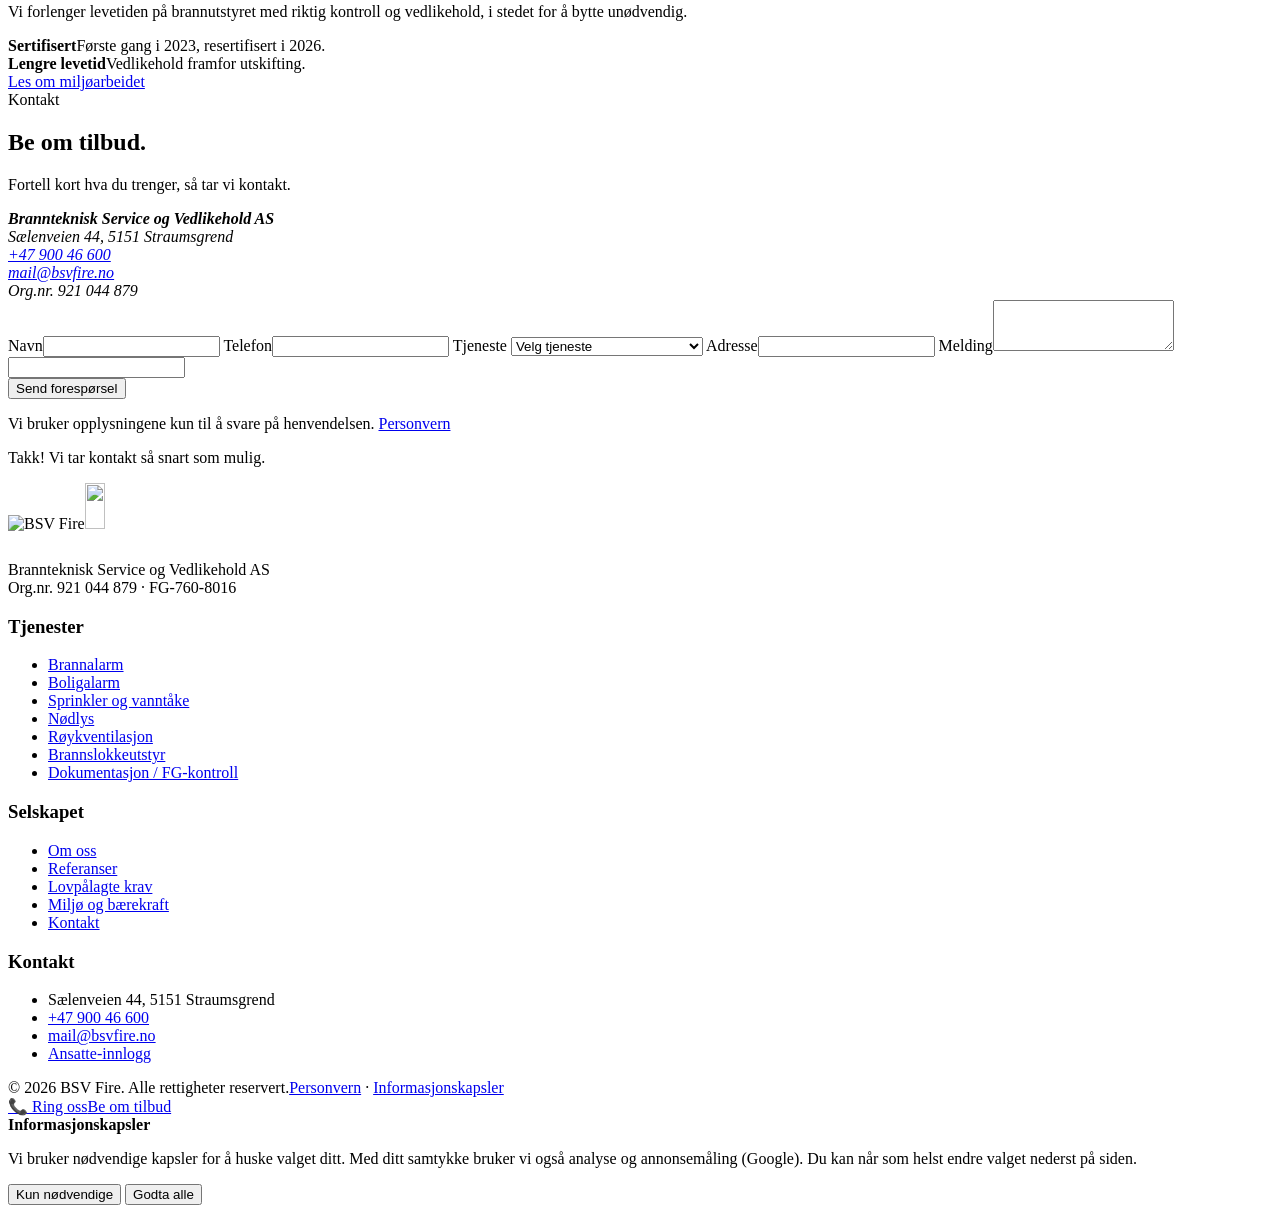
==== commit d9819a68: "Legg inn linjeikoner som plassholdere for bilder Co-Authored-By: Claude Sonnet 5.5 <noreply@anthropi" ====
--- a/site/index.html
+++ b/site/index.html
@@ -94,31 +94,31 @@
     <h2 class="reveal">Alt innen brannsikkerhet.<br>Én kontakt.</h2>
     <div class="tiles">
       <a class="tile wide reveal" href="/brannalarm/">
-        <img src="/assets/img/tjeneste-brannalarm.jpg" alt="Servicetekniker kontrollerer brannalarmsentral i et næringsbygg i Bergen" loading="lazy" onerror="this.remove()">
+        <span class="ph" aria-hidden="true"><svg viewBox="0 0 64 64" fill="none" stroke="currentColor" stroke-width="2" stroke-linecap="round" stroke-linejoin="round"><circle cx="32" cy="32" r="14"/><circle cx="32" cy="32" r="5"/><path d="M10 32h6M48 32h6M32 10v6M32 48v6M17 17l4 4M43 43l4 4M47 17l-4 4M21 43l-4 4"/></svg></span><img src="/assets/img/tjeneste-brannalarm.jpg" alt="Servicetekniker kontrollerer brannalarmsentral i et næringsbygg i Bergen" loading="lazy" onerror="this.remove()">
         <div><h3>Brannalarm</h3><p>Nytt anlegg, oppgradering, service og årlig FG-kontroll.</p><span class="more">Se mer →</span></div>
       </a>
       <a class="tile reveal" href="/boligalarm/">
-        <img src="/assets/img/tjeneste-boligalarm.jpg" alt="Trådløs boligalarm montert i en bolig i Bergen" loading="lazy" onerror="this.remove()">
+        <span class="ph" aria-hidden="true"><svg viewBox="0 0 64 64" fill="none" stroke="currentColor" stroke-width="2" stroke-linecap="round" stroke-linejoin="round"><path d="M10 30 32 12l22 18v22H10z"/><path d="M26 52V38h12v14"/><circle cx="32" cy="27" r="3"/></svg></span><img src="/assets/img/tjeneste-boligalarm.jpg" alt="Trådløs boligalarm montert i en bolig i Bergen" loading="lazy" onerror="this.remove()">
         <div><h3>Boligalarm</h3><p>Trygghet for borettslag og boliger.</p><span class="more">Se mer →</span></div>
       </a>
       <a class="tile reveal" href="/sprinkler-vanntaake/">
-        <img src="/assets/img/tjeneste-sprinkler.jpg" alt="Sprinklerhoder i taket i et moderne bygg" loading="lazy" onerror="this.remove()">
+        <span class="ph" aria-hidden="true"><svg viewBox="0 0 64 64" fill="none" stroke="currentColor" stroke-width="2" stroke-linecap="round" stroke-linejoin="round"><path d="M32 8v14"/><path d="M24 22h16l-3 8H27z"/><path d="M22 40l-3 8M32 40v10M42 40l3 8M27 54v2M37 54v2"/></svg></span><img src="/assets/img/tjeneste-sprinkler.jpg" alt="Sprinklerhoder i taket i et moderne bygg" loading="lazy" onerror="this.remove()">
         <div><h3>Sprinkler og vanntåke</h3><p>Kontroll og service av slokkeanlegg.</p><span class="more">Se mer →</span></div>
       </a>
       <a class="tile reveal" href="/nodlys/">
-        <img src="/assets/img/tjeneste-nodlys.jpg" alt="Nødlys lyser opp en rømningsvei" loading="lazy" onerror="this.remove()">
+        <span class="ph" aria-hidden="true"><svg viewBox="0 0 64 64" fill="none" stroke="currentColor" stroke-width="2" stroke-linecap="round" stroke-linejoin="round"><rect x="10" y="14" width="44" height="18" rx="3"/><path d="M20 38l-6 12M32 38v14M44 38l6 12"/></svg></span><img src="/assets/img/tjeneste-nodlys.jpg" alt="Nødlys lyser opp en rømningsvei" loading="lazy" onerror="this.remove()">
         <div><h3>Nødlys</h3><p>Rømningsveier som lyser når det gjelder.</p><span class="more">Se mer →</span></div>
       </a>
       <a class="tile reveal" href="/roykventilasjon/">
-        <img src="/assets/img/tjeneste-roykventilasjon.jpg" alt="Røykventilasjon i trapperom i et moderne bygg" loading="lazy" onerror="this.remove()">
+        <span class="ph" aria-hidden="true"><svg viewBox="0 0 64 64" fill="none" stroke="currentColor" stroke-width="2" stroke-linecap="round" stroke-linejoin="round"><rect x="12" y="12" width="40" height="40" rx="4"/><path d="M22 42c0-7 10-7 10-15M32 42c0-7 10-7 10-15"/><path d="M38 21l4-5 4 5"/></svg></span><img src="/assets/img/tjeneste-roykventilasjon.jpg" alt="Røykventilasjon i trapperom i et moderne bygg" loading="lazy" onerror="this.remove()">
         <div><h3>Røykventilasjon</h3><p>Røykevakuering som virker.</p><span class="more">Se mer →</span></div>
       </a>
       <a class="tile reveal" href="/brannslokkeutstyr/">
-        <img src="/assets/img/tjeneste-brannslokkeutstyr.jpg" alt="Kontroll av brannslokkeutstyr og brannslanger" loading="lazy" onerror="this.remove()">
+        <span class="ph" aria-hidden="true"><svg viewBox="0 0 64 64" fill="none" stroke="currentColor" stroke-width="2" stroke-linecap="round" stroke-linejoin="round"><rect x="22" y="22" width="20" height="32" rx="4"/><path d="M28 22v-6h10l8 4M46 20v12M28 32h8"/></svg></span><img src="/assets/img/tjeneste-brannslokkeutstyr.jpg" alt="Kontroll av brannslokkeutstyr og brannslanger" loading="lazy" onerror="this.remove()">
         <div><h3>Brannslokkeutstyr</h3><p>Service, kontroll og trykktest av slanger.</p><span class="more">Se mer →</span></div>
       </a>
       <a class="tile reveal" href="/dokumentasjon-fg-kontroll/">
-        <img src="/assets/img/tjeneste-dokumentasjon.jpg" alt="Tekniker fyller ut kontrollrapport i et bygg" loading="lazy" onerror="this.remove()">
+        <span class="ph" aria-hidden="true"><svg viewBox="0 0 64 64" fill="none" stroke="currentColor" stroke-width="2" stroke-linecap="round" stroke-linejoin="round"><path d="M16 8h22l10 10v38H16z"/><path d="M38 8v10h10M25 36l6 6 11-13"/></svg></span><img src="/assets/img/tjeneste-dokumentasjon.jpg" alt="Tekniker fyller ut kontrollrapport i et bygg" loading="lazy" onerror="this.remove()">
         <div><h3>Dokumentasjon og FG-kontroll</h3><p>Rapporter du kan vise frem.</p><span class="more">Se mer →</span></div>
       </a>
     </div>
